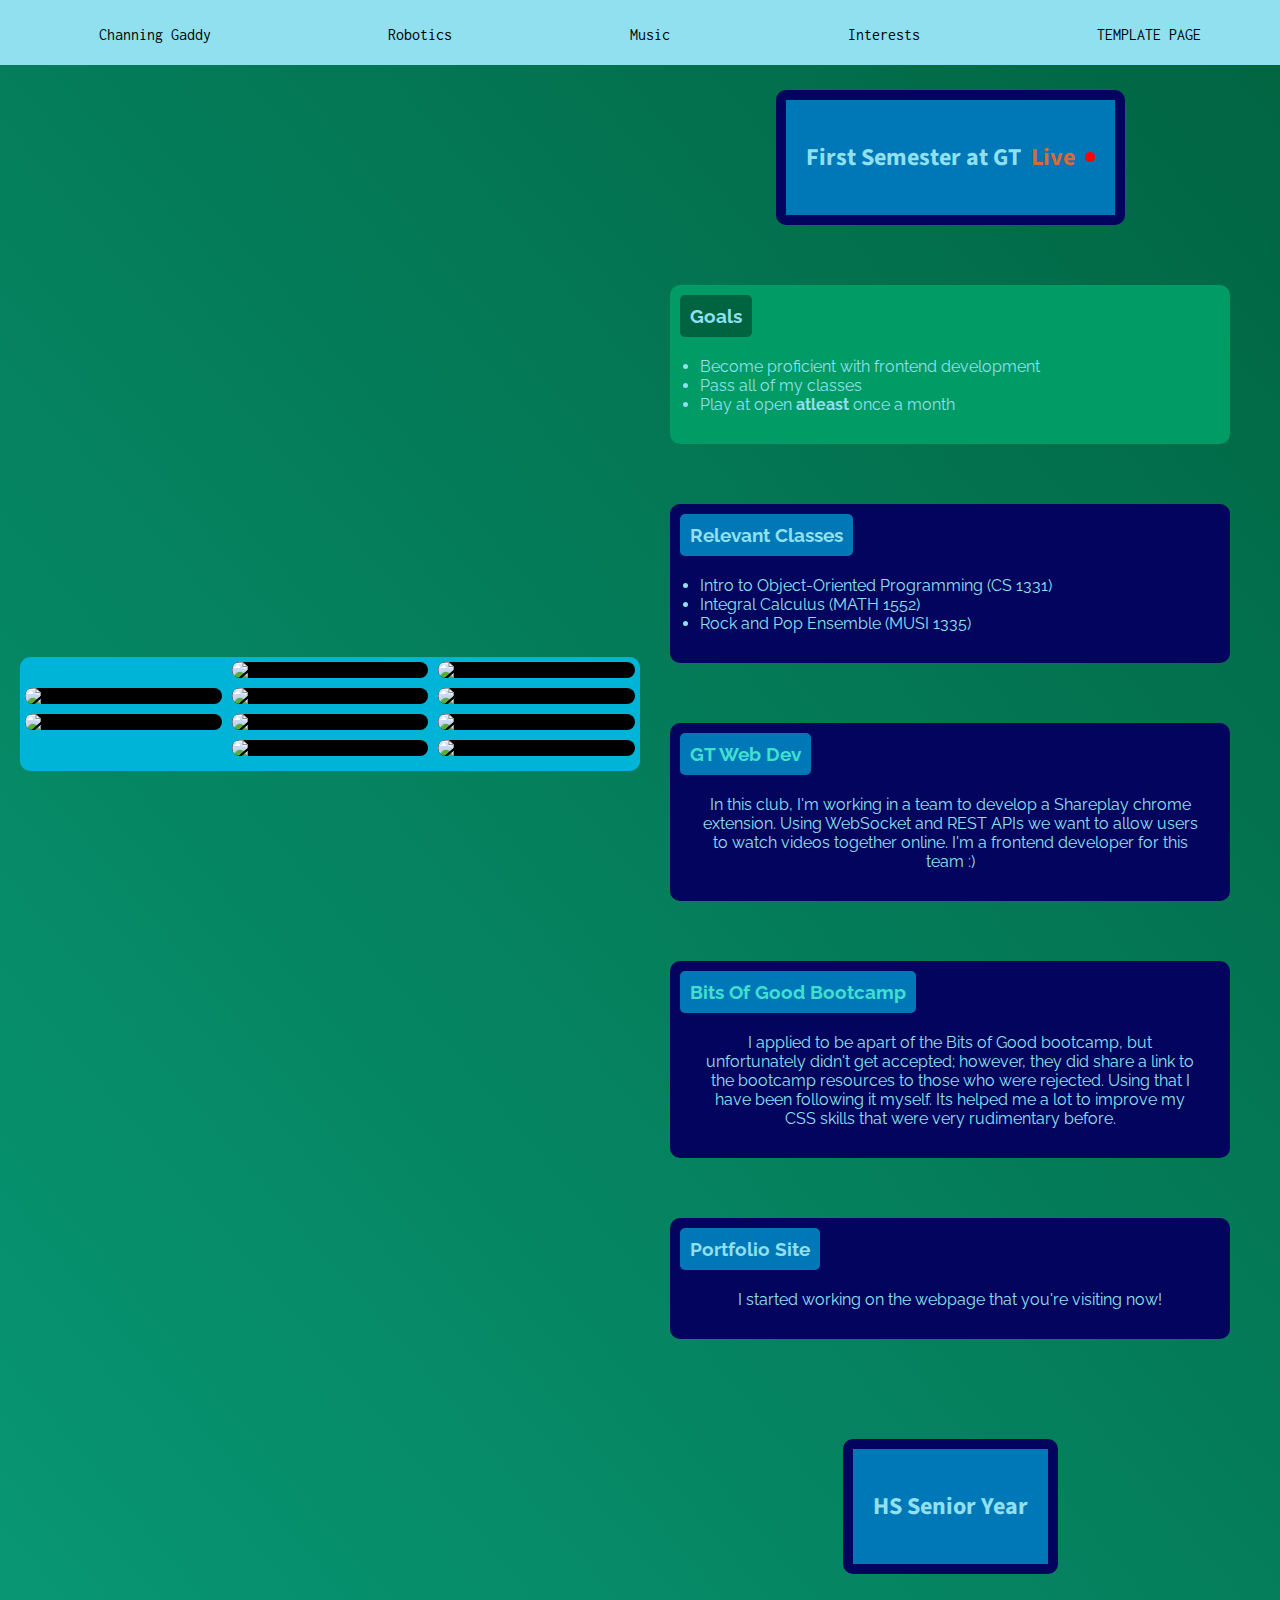
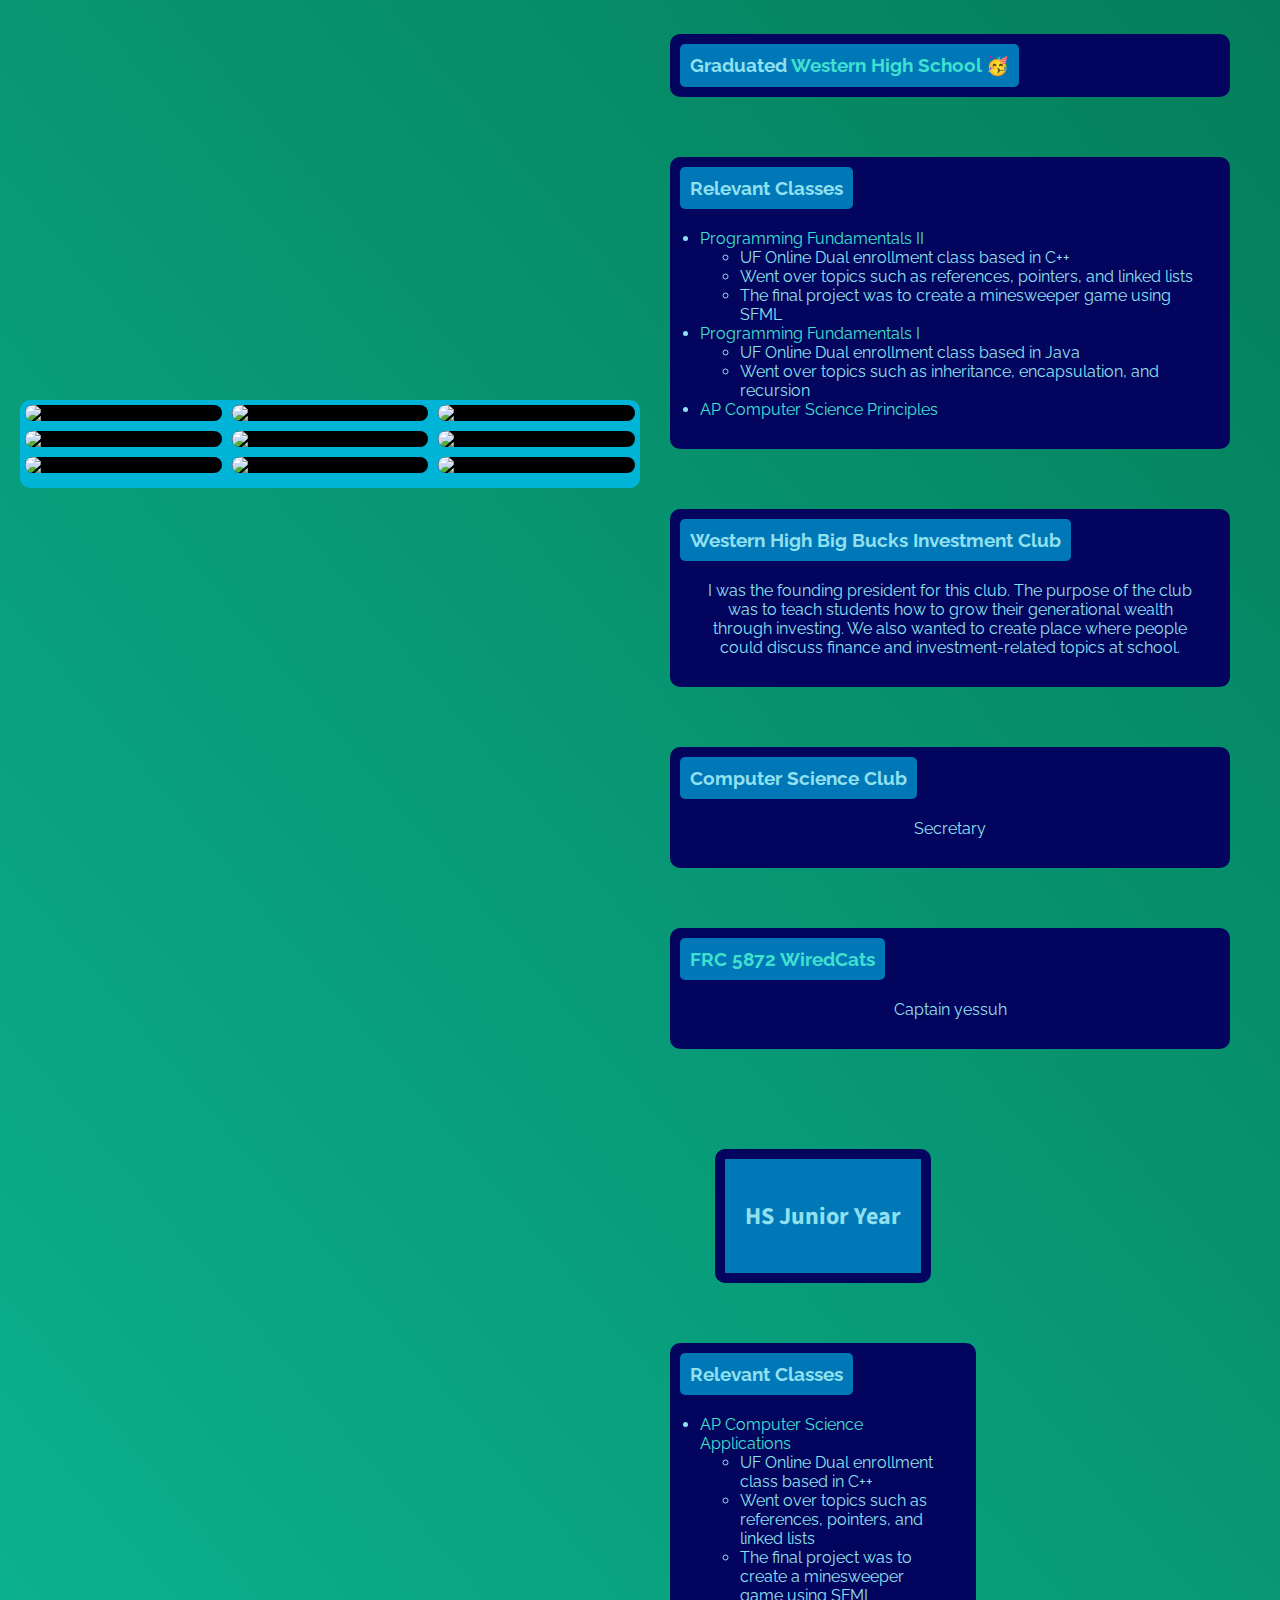
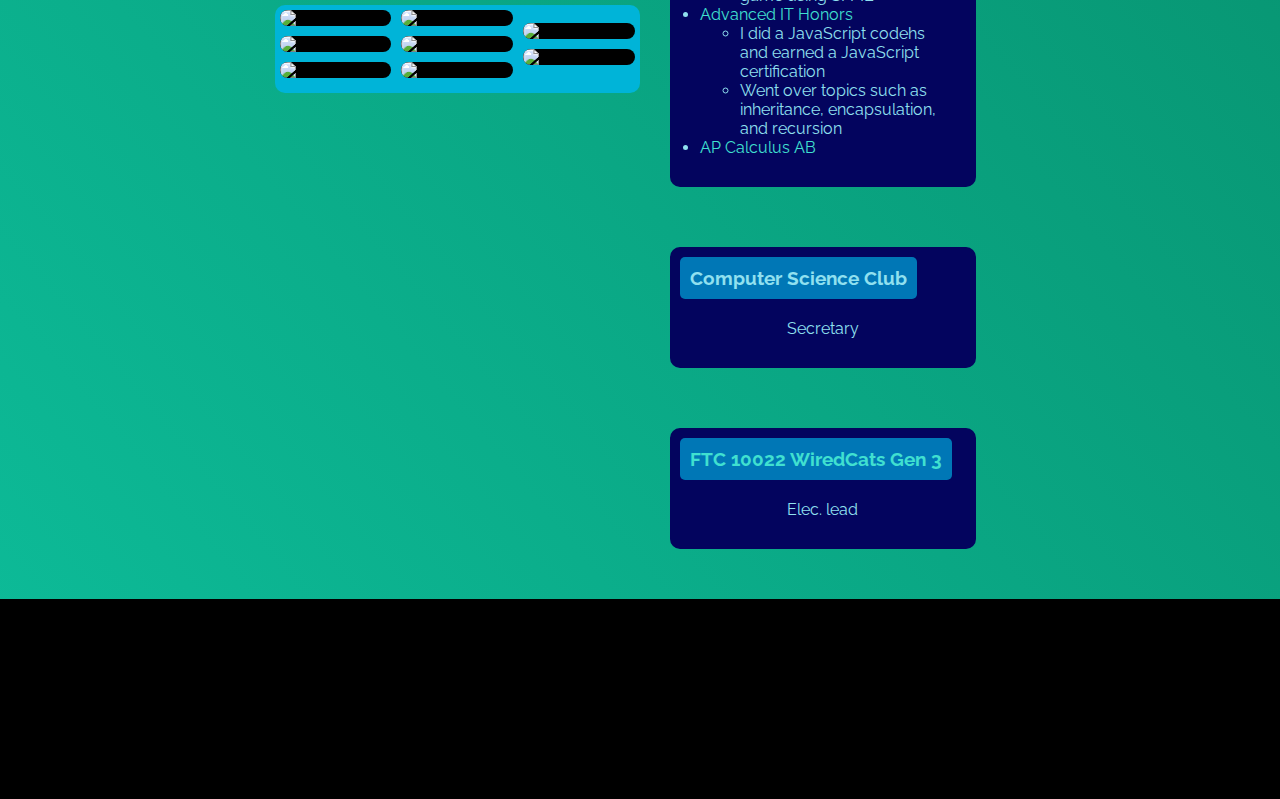
==== index.html @ 38814d3e "first commit" ====
<!DOCTYPE html>
<html lang="en">
<head>
    <meta charset="UTF-8">
    <meta http-equiv="X-UA-Compatible" content="IE=edge">
    <meta name="viewport" content="width=device-width, initial-scale=1.0">

    <link rel="stylesheet" type="text/css" href="styles.css" />
    <link rel="stylesheet" type="text/css" href="menuStyle.css" />
    <script src="https://kit.fontawesome.com/949676afa2.js" crossorigin="anonymous"></script>

    <title>Portfolio Website</title>
</head>
<body>
    <header>
        <nav class="menu">
            <p> <a class="menu-item" href="index.html">Channing Gaddy</a>  </p>
            <p> <a class="menu-item" href="robotics.html">Robotics</a> </p>
            <p> <a class="menu-item" href="music.html">Music</a> </p>
            <p> <a  class="menu-item" href="interests.html">Interests</a> </p>
            <p> <a  class="menu-item" href="template.html">TEMPLATE PAGE</a> </p>
        </nav>
      </header>

      <main>
      <div id="menu-buffer" style="height: 40px;">

      </div>


      <!-------------------------------------------- FIRST SEM @ GT ----------------------------------------------------------->
      <div id="first-sem-GT"class="about-me-section">
        <div id="first-sem-GT-collage" class="collage">
          <div id="first-sem-GT-collage-1" class="collageCol">
            
          </div>
          <div id="first-sem-GT-collage-2" class="collageCol">
            
          </div>
          <div id="first-sem-GT-collage-3" class="collageCol">
            
          </div>
          
      </div>
      
        <div class="caption-group">
          <div class="header-section">
            <h2>
              First Semester at GT 
            </h2>
            
            <h2 class="blinking" style="margin-left: 10px; color: #d7693f;">
              Live
            </h2>

            <div class="circle blinking"></div>
          </div>
          
      
          <div class="about-me" id="goals-container">
            <h3>Goals</h3>
            <ul>
              <li> Become proficient with frontend development </li>
              <li> Pass all of my classes </li>
              <li> Play at open <b>atleast</b> once a month </li>
            </ul>
          </div>

          <div class="about-me">
            <h3>Relevant Classes</h3>
            <ul>
              <li> Intro to Object-Oriented Programming (CS 1331) </li>
              <li> Integral Calculus (MATH 1552) </li>
              <li> Rock and Pop Ensemble (MUSI 1335) </li>
            </ul>
          </div>

          <div class="about-me">
            <h3><a href="https://cm.lmc.gatech.edu/portfolio/gt-webdev/">GT Web Dev</a></h3>
            <p>In this club, I'm working in a team to develop a Shareplay chrome extension. Using WebSocket and REST APIs we want to allow users to watch videos together online. I'm a frontend developer for this team :)</p>
          </div>

          <div class="about-me">
            <h3><a href="https://bitsofgood.org/"> Bits Of Good Bootcamp </a></h3>
            <p>
              I applied to be apart of the Bits of Good bootcamp, but unfortunately didn't get accepted; however, they did share a link to the bootcamp resources to those who were rejected.
              Using that I have been following it myself. Its helped me a lot to improve my CSS skills that were very rudimentary before. 
            </p>
          </div>

          <div class="about-me">
            <h3>Portfolio Site</h3>
            <p>I started working on the webpage that you're visiting now!</p>
          </div>

        </div>
      </div>

      <!-------------------------------------------- HS SENIOR YEAR ----------------------------------------------------------->
      <div id="senior" class="about-me-section">
        <div id="senior-collage"class="collage">
          <div id="senior-collage-1" class="collageCol">
          </div>
          <div id="senior-collage-2" class="collageCol">
          </div>
          <div id="senior-collage-3" class="collageCol">
          </div>
          
      </div>
      
        <div class="caption-group">
          <div class="header-section">
            <h2>
              HS Senior Year
            </h2>

          </div>
          
      
          <div class="about-me">
            <h3>Graduated <a href="https://www.browardschools.com/western">Western High School</a> &#129395</h3>
          </div>

          <div class="about-me">
            <h3>Relevant Classes</h3>
            <ul>
              <li><a href="https://dualenrollment.dce.ufl.edu/course/cop-3503-programming-fundamentals-2/">Programming Fundamentals II</a>
                <ul> 
                  <li> UF Online Dual enrollment class based in C++ </li>
                  <li> Went over topics such as references, pointers, and linked lists </li>
                  <li> The final project was to create a minesweeper game using SFML </li>
                </ul>
              </li>
              <li> <a href="https://dualenrollment.dce.ufl.edu/course/cop-3502-programming-fundamentals-1/">Programming Fundamentals I</a>
                <ul> 
                  <li> UF Online Dual enrollment class based in Java </li>
                  <li> Went over topics such as inheritance, encapsulation, and recursion </li>
                </ul>
              </li>
              <li> <a href="https://apstudents.collegeboard.org/courses/ap-computer-science-principles">AP Computer Science Principles</a> </li>
            </ul>
          </div>

          <div class="about-me">
            <h3>Western High Big Bucks Investment Club</h3>
            <p>
              I was the founding president for this club. 
              The purpose of the club was to teach students how to grow their generational wealth through investing.
              We also wanted to create place where people could discuss finance and investment-related topics at school.
            </p>
          </div>

          <div class="about-me">
            <h3>Computer Science Club</h3>
            <p>
              Secretary
            </p>
          </div>
          <div class="about-me">
            <h3> <a href="https://www.thebluealliance.com/team/5872">FRC 5872 WiredCats</a> </h3>
            <p>
              Captain yessuh
            </p>
          </div>

        </div>
      </div>

      <!-------------------------------------------- HS JUNIOR YEAR ----------------------------------------------------------->
      <div id="junior" class="about-me-section">
        <div id="junior-collage" class="collage">
          <div id="junior-collage-1" class="collageCol">
          </div>
          <div id="junior-collage-2"class="collageCol">
          </div>
          <div id="junior-collage-3" class="collageCol">
          </div>
          
      </div>
      
        <div class="caption-group">
          <div class="header-section">
            <h2>
              HS Junior Year
            </h2>
          </div>

          <div class="about-me">
            <h3>Relevant Classes</h3>
            <ul>
              <li><a href="https://apcentral.collegeboard.org/courses/ap-computer-science-a">AP Computer Science Applications</a>
                <ul> 
                  <li> UF Online Dual enrollment class based in C++ </li>
                  <li> Went over topics such as references, pointers, and linked lists </li>
                  <li> The final project was to create a minesweeper game using SFML </li>
                </ul>
              </li>
              <li> <a href="">Advanced IT Honors</a>
                <ul> 
                  <li> I did a JavaScript codehs and earned a JavaScript certification </li>
                  <li> Went over topics such as inheritance, encapsulation, and recursion </li>
                </ul>
              </li>
              <li> <a href="https://apcentral.collegeboard.org/courses/ap-calculus-ab">AP Calculus AB</a> </li>
            </ul>
          </div>

          <div class="about-me">
            <h3>Computer Science Club</h3>
            <p>
              Secretary
            </p>
          </div>
          <div class="about-me">
            <h3> <a href="https://www.thebluealliance.com/team/5872">FTC 10022 WiredCats Gen 3</a> </h3>
            <p>
              Elec. lead
            </p>
          </div>

        </div>
      </div>
      
      <!--
      <iframe allow="accelerometer; autoplay; clipboard-write; encrypted-media; gyroscope; picture-in-picture" width="400px" height="310px" src="https://youtu.be/qvtnYiFbWz4"></iframe>
      <iframe width="560" height="315" src="https://www.youtube.com/embed/qvtnYiFbWz4" title="YouTube video player" frameborder="0" allow="accelerometer; autoplay; clipboard-write; encrypted-media; gyroscope; picture-in-picture" allowfullscreen></iframe>
      <iframe class="VwdqIc" frameborder="0" allowfullscreen="1" allow="accelerometer; autoplay; clipboard-write; encrypted-media; gyroscope; picture-in-picture" title="YouTube video player" width="707" height="398" src="https://youtube.googleapis.com/embed/?autohide=1&ps=picasaweb&use_nati…mute=false&enablejsapi=1&origin=https%3A%2F%2Fphotos.google.com&widgetid=1" id="widget2" spellcheck="false"></iframe>
    -->

    </main>
    <footer id="footer">

    </footer>
</body>

<script src="app.js"></script>
</html>
---- styles.css ----
:root{
    --dark: #03045e;
    --light: #90e0ef;
    --neutral: #00B4D8;
    --lightNeutral: #00b4d8;
    --darkNeutral: #0077b6;
    --blue-grey: #0D5B6D;
    
    --turquoise: #18DFCE;
    --green-cyan: #019B65;
    --dark-green: #016441;
    
  }
  
  /** BODY **/
  body{
    display:flex;
    flex-direction: column;
    background: linear-gradient(50deg, #0DBD9A, var(--dark-green));
    padding: 0px;
    margin: 0px;
    height: 100%;
  }

    /** MAIN STYLING **/
    /** abides by the body flexbox**/
    main{
        display: flex;
        align-items: center;
        flex-direction: column;
    }

        /** TITLE STYLEING **/
        /** abides by the main flexbox**/
        .page-title{
            font-family: Raleway;
            color: var(--light);
            align-self: center;
            width: fit-content;
            font-size: 60px;
        }

        
        /** ABOUT ME SECTION **/
        /** abides by the main flexbox**/
        .about-me-section{
            background-color: transparent;
            padding: 20px;
            display: flex;
            flex-direction: row;
        }
        
            /** COLLAGE **/
            /** abides by the .about-me-section flexbox**/
            .collage{
                width: 50%;
                height: fit-content;

                background-color: var(--lightNeutral);

                border-radius: 10px;

                display: flex;
                flex-wrap: nowrap;
                flex-direction: row;
                justify-content: center;
                align-items: center;
                align-self: center;
            }

            .collageCol{
                width: 50%;
                display: flex;
                flex-wrap: nowrap;
                flex-direction: column;
                background-color: transparent;
                justify-content: space-between;

                margin: 5px;
            }
            
            /** abides by the collage flexbox**/
            img{
                width: 100%;
                margin-bottom: 10px;
                border-radius: 10px;
                border: 0px solid;
                background-color: black;
            }
        
            /** CAPTION **/
            /** abides by the .about-me-section flexbox**/
            .caption-group{
                width: 50%;
                display: flex;
                flex-direction: column;
                /*background-color: var(--light);*/
            }
            
            #goals-container{
                background-color: var(--green-cyan);
                border-color: var(--green-cyan);
            }

            #goals-container > h3{
                color: var(--light);
                background-color: var(--dark-green);
            }

            .about-me{
                height: wrap-content;
                background-color: var(--dark);
                border-radius: 20px;
                margin: 30px;
                display: flex;
                align-items: center;
                justify-content: center;
                flex-direction: column;
                color: var(--light);
                border-radius: 10px;
                border: 10px solid;
                border-color: var(--dark);
            }

            .about-me > h3{
                align-self: flex-start;
                background-color: var(--darkNeutral);
                border-radius: 5px;
                padding: 10px;
                margin: 0px;
                font-family: Raleway;

            }

            .about-me > *{
                padding: 20px;
                background-color: transparent;
                margin: 0px;
                text-align: center;
                font-family: Raleway;
            }

            .about-me > p{
                padding: 20px;
                background-color: transparent;
                margin: 0px;
                text-align: center;
                font-family: Raleway;
            }

            .about-me > ul{
                padding: 20px;
                background-color: transparent;
                margin: 0px;
                text-align: left;
                font-family: Raleway;
                align-self: flex-start;
            }


                /** abides by the about-me flexbox**/
                .nav-btns{
                    display:flex;
                    flex-direction: column;
                    height: 35%; 
                    justify-content: space-around;
                    align-items: center;
                }
                
                button{
                    width: 20%;
                }

    /** FOOTER **/
    /** abides by the body flexbox **/
    .wrapper {
        min-height: 100%;
        height: auto !important;
        height: 100%;
        margin: 0 auto -200px; /* the bottom margin is the negative value of the footer's height */
    }

    footer, .push{
        background-color: yellow;
        color: var(--light);
        height: 200px; /*push must be the same height as the footer*/
        display: flex;
        justify-self: end;
        justify-content: center;
        font-family: Poppins;
    }

    .header-section{
        height: wrap-content;
        background-color: var(--darkNeutral);
        margin: 30px;
        display: flex;
        align-items: center;
        justify-content: center;
        flex-direction: row;
        color: var(--light);
        width: fit-content;
        height: fit-content;
        border-radius: 10px;
        border: 10px solid;
        border-color: var(--dark);
        font-family: Source Sans Pro;
        padding: 20px;
        
        align-self: center;

    }

    .live > * {
        animation: blink 1.7s infinite;
    }

    .circle{
        border-radius: 20px;
        background-color: red;
        width: 10px;
        height: 10px;
        margin-left: 10px;
    }


    .blinking{
        animation: blink 1.7s infinite;
    }

    a{
        font-family: inherit;
        color: turquoise;
        text-decoration: none;
    }

    a:hover{
        color: var(--green-cyan);
    }
---- menuStyle.css ----
@import url('https://fonts.googleapis.com/css2?family=Bungee+Spice&family=Inconsolata&family=Poppins&family=Raleway:wght@700&family=Source+Sans+Pro:ital,wght@0,400;0,600;1,400&display=swap');

/**
IMPORTED FONTS:
    POPPINS
    INCONSOLATA
    BUNGEE SPICE
    RALEWAY
    SOURCE SANS PRO
**/

:root{
    --dark: #03045e;
    --light: #90e0ef;
    --neutral: #00B4D8;
    --lightNeutral: #00b4d8;
    --darkNeutral: #0077b6;
    --blue-grey: #0D5B6D;
    
    --turquoise: #18DFCE;
    --green-cyan: #019B65;
    --dark-green: #016441;
    
  }

  body{
    width: 100%;
    background-color: red;
  }

/** MENU STYLING **/
    /** abides by the body flexbox**/
    .menu{
        position: fixed;
        top: 0;
        left: 0;
        overflow: hidden;
        margin: 0 auto;
        
        color: var(--neutral);
        background-color: var(--light);
        width: 100%;
        height: 3.5vw;
        padding: 10px;
        align-self:center;
        display: flex;
        justify-content: space-around;

        z-index: 999;
    }

    /** abides by the menu flexbox**/
    .menu-item{
        font-family: Inconsolata;
        text-decoration: none;
        color: black;
    } 

    .menu-item:hover{
        color:red;
    }

    .page-title{
        font-family: Raleway;
        color: var(--light);
        align-self: center;
        width: fit-content;
        font-size: 60px;
    }

    /** FOOTER **/
    /** abides by the body flexbox **/
    .wrapper {
        min-height: 100%;
        height: auto !important;
        height: 100%;
        margin: 0 auto -200px; /* the bottom margin is the negative value of the footer's height */
    }

    #footer{
        background-color: black;
        color: var(--light);
        height: 200px; /*push must be the same height as the footer*/
        display: flex;
        justify-self: end;
        justify-content: center;
        font-family: Poppins;
        width: 100%;
    }
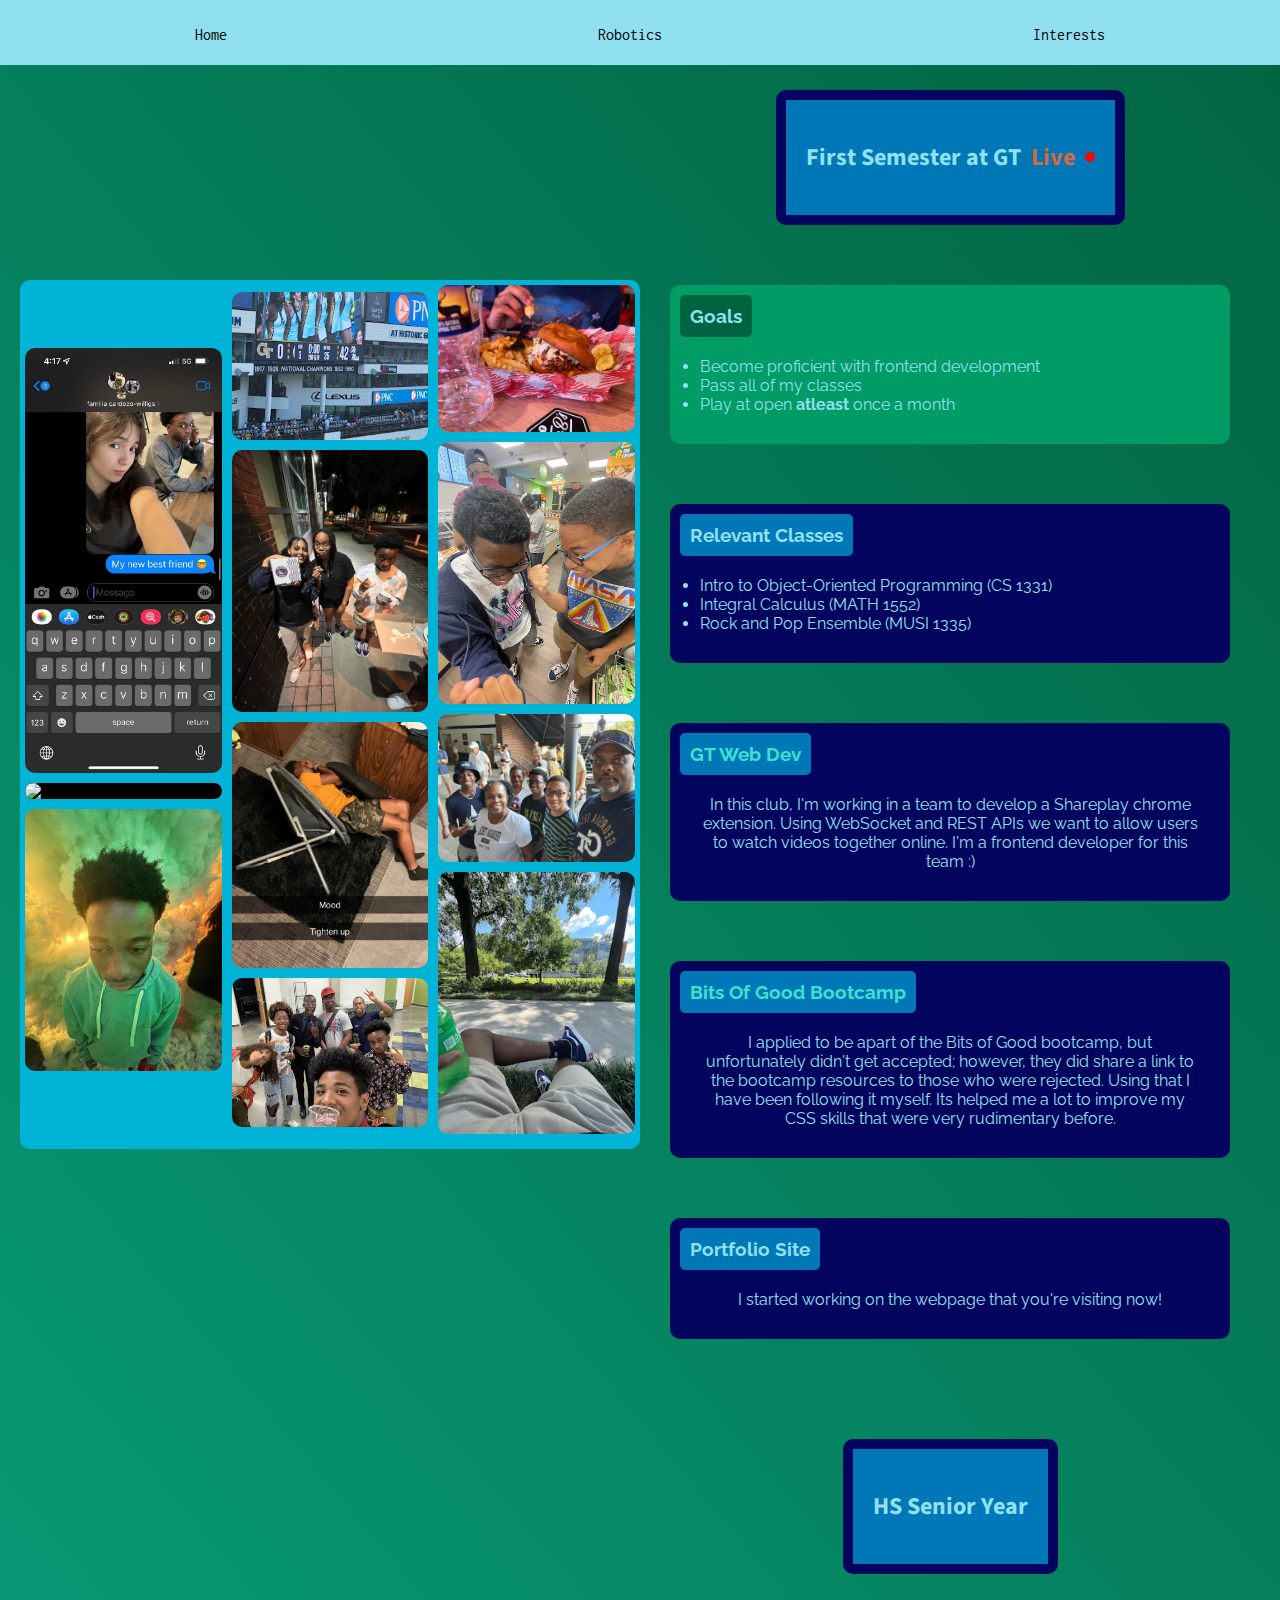
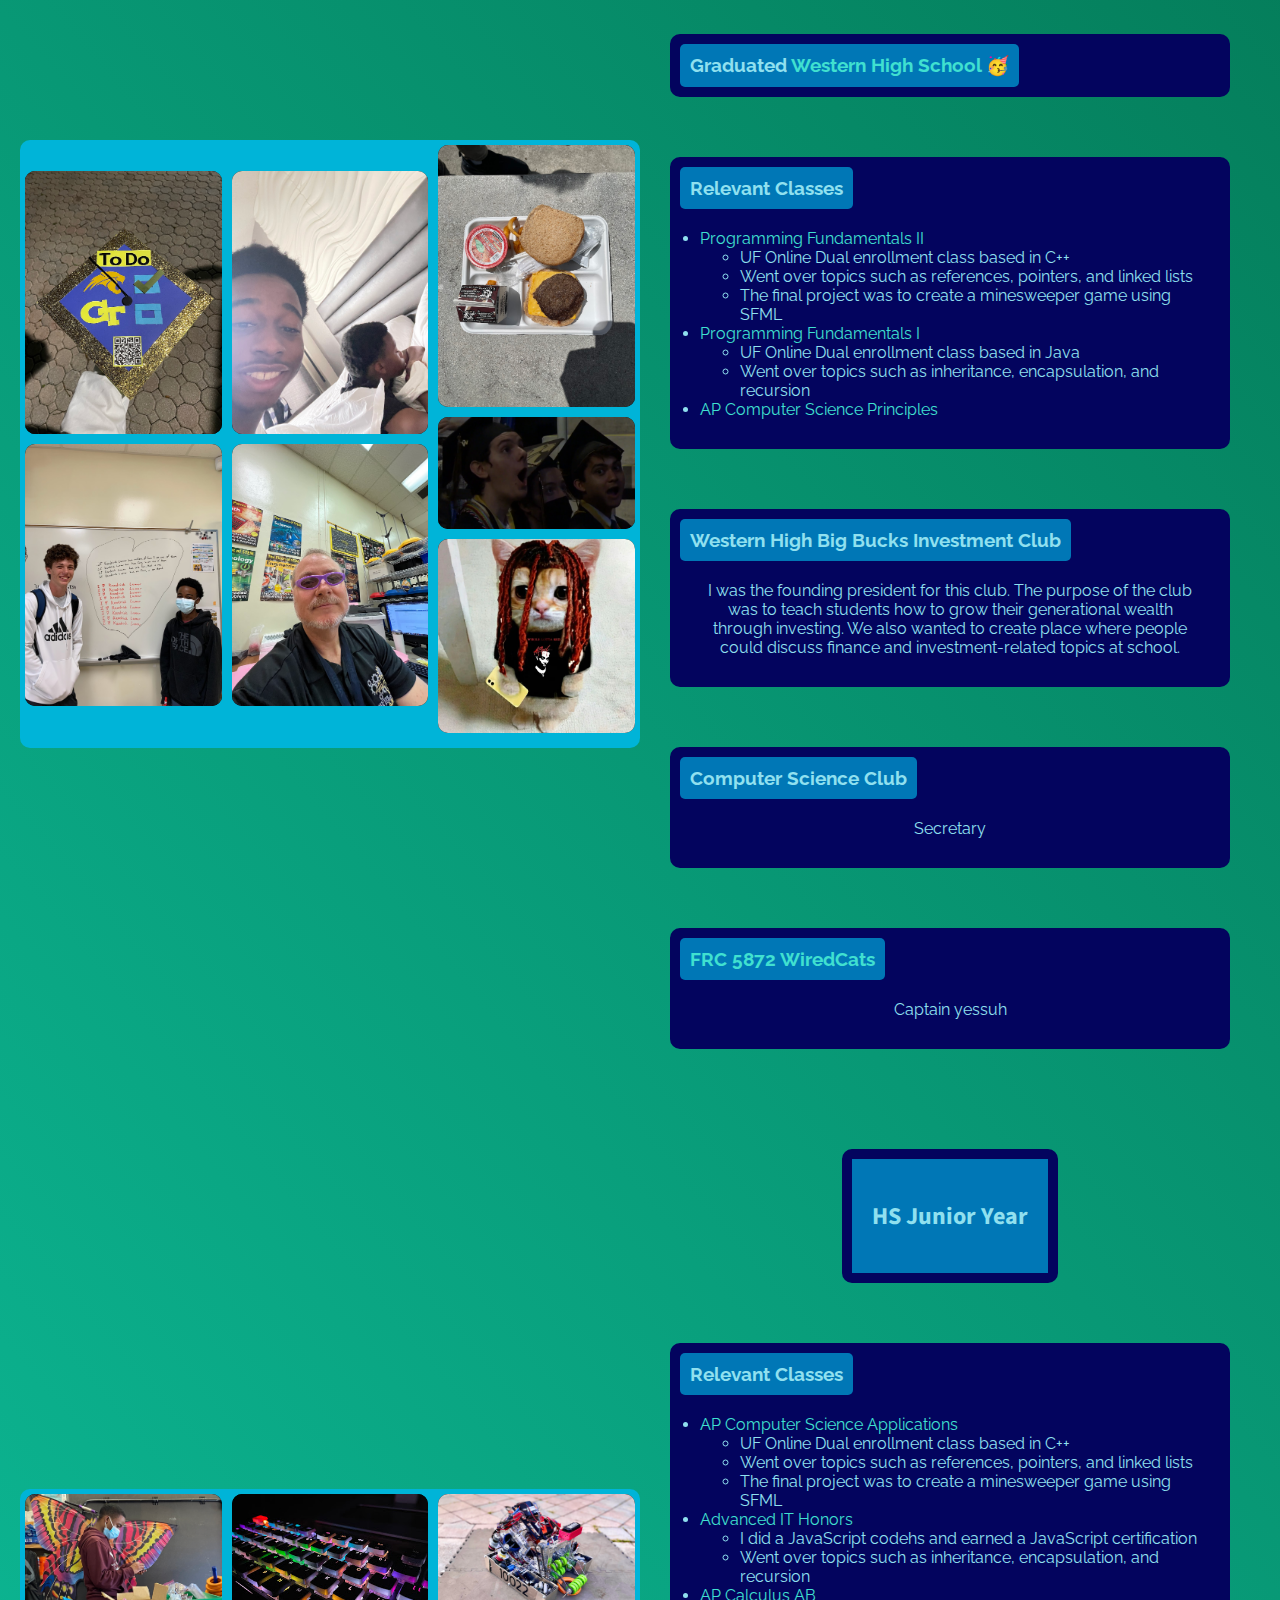
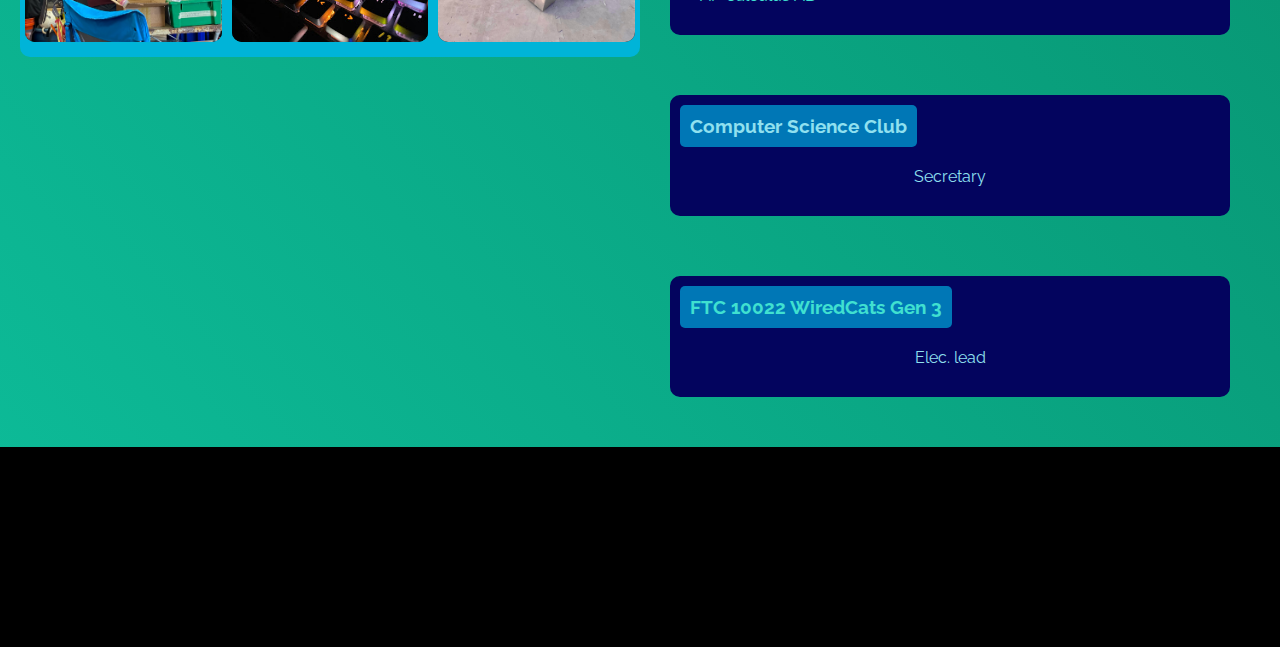
==== commit 34f71309: "took music and template page off the menu bar since both are unfinished style-wise" ====
--- a/index.html
+++ b/index.html
@@ -14,11 +14,9 @@
 <body>
     <header>
         <nav class="menu">
-            <p> <a class="menu-item" href="index.html">Channing Gaddy</a>  </p>
+            <p> <a class="menu-item" href="index.html">Home</a>  </p>
             <p> <a class="menu-item" href="robotics.html">Robotics</a> </p>
-            <p> <a class="menu-item" href="music.html">Music</a> </p>
             <p> <a  class="menu-item" href="interests.html">Interests</a> </p>
-            <p> <a  class="menu-item" href="template.html">TEMPLATE PAGE</a> </p>
         </nav>
       </header>
 
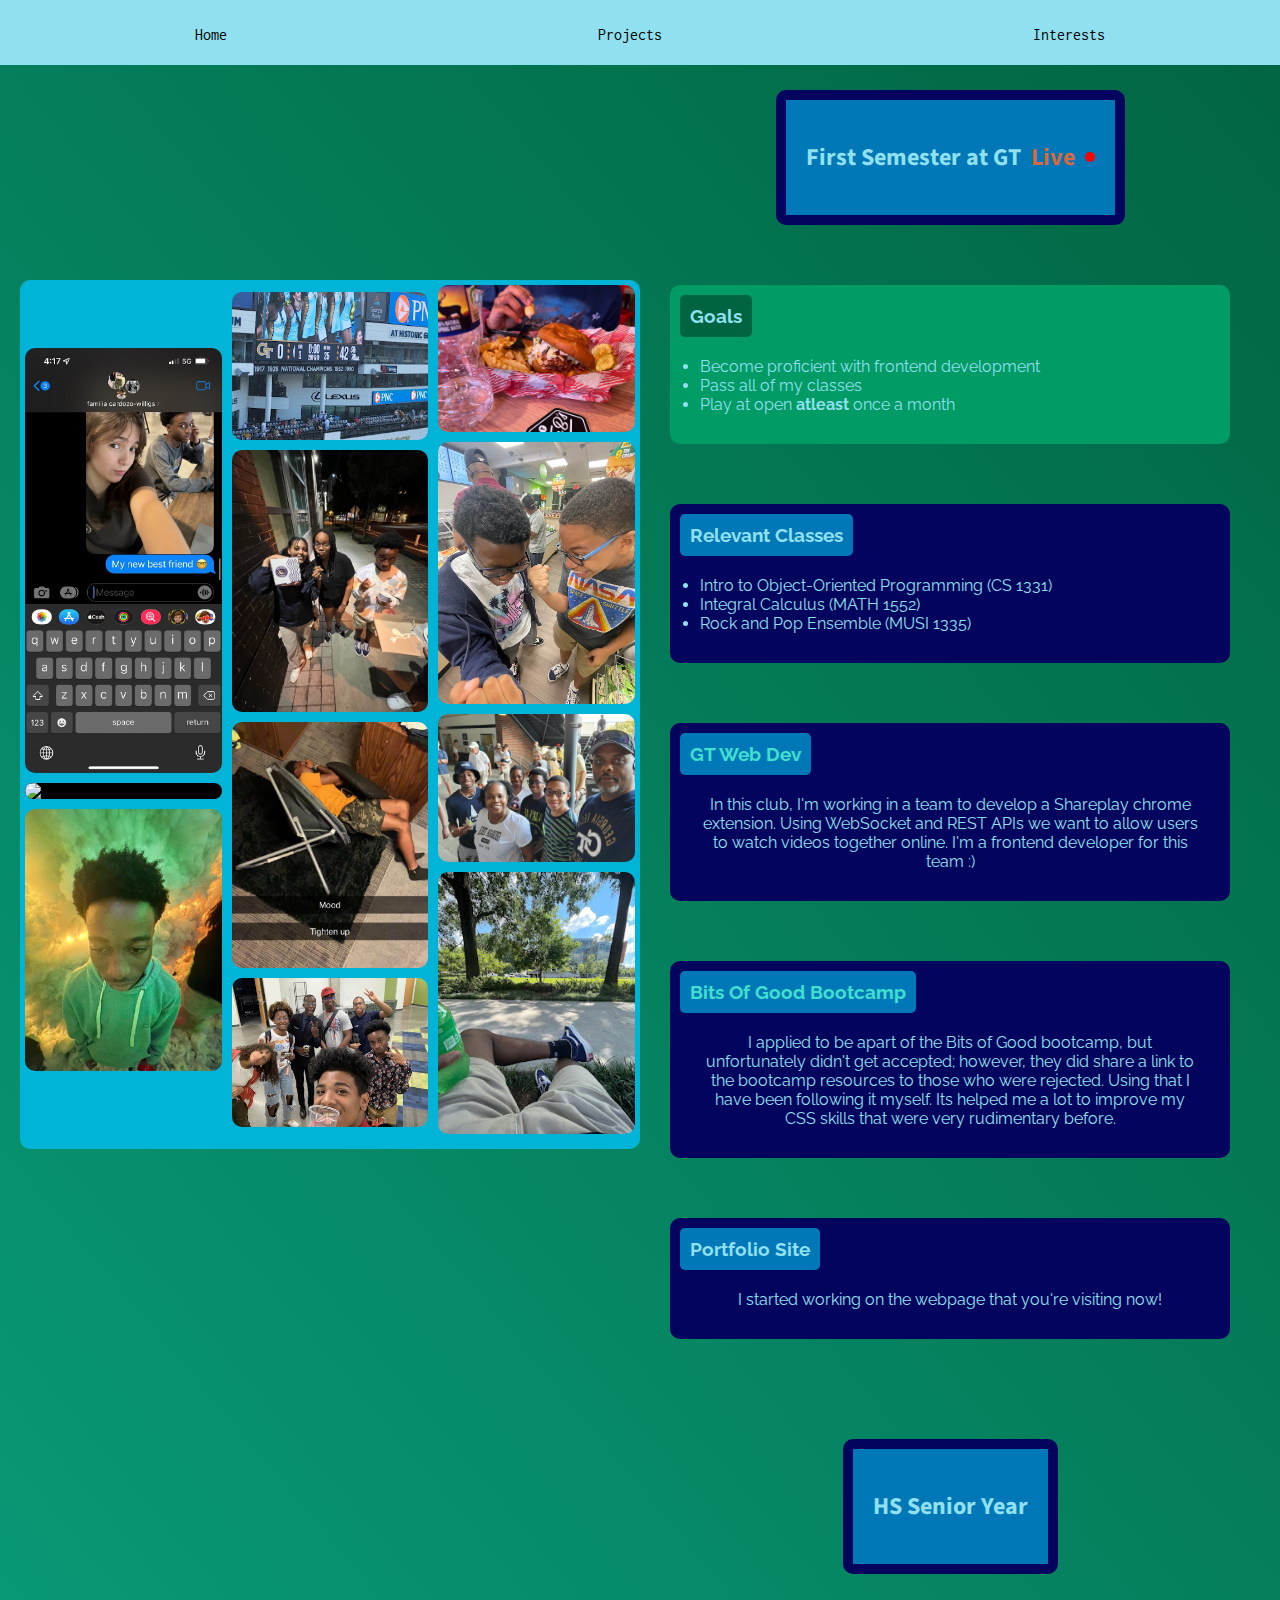
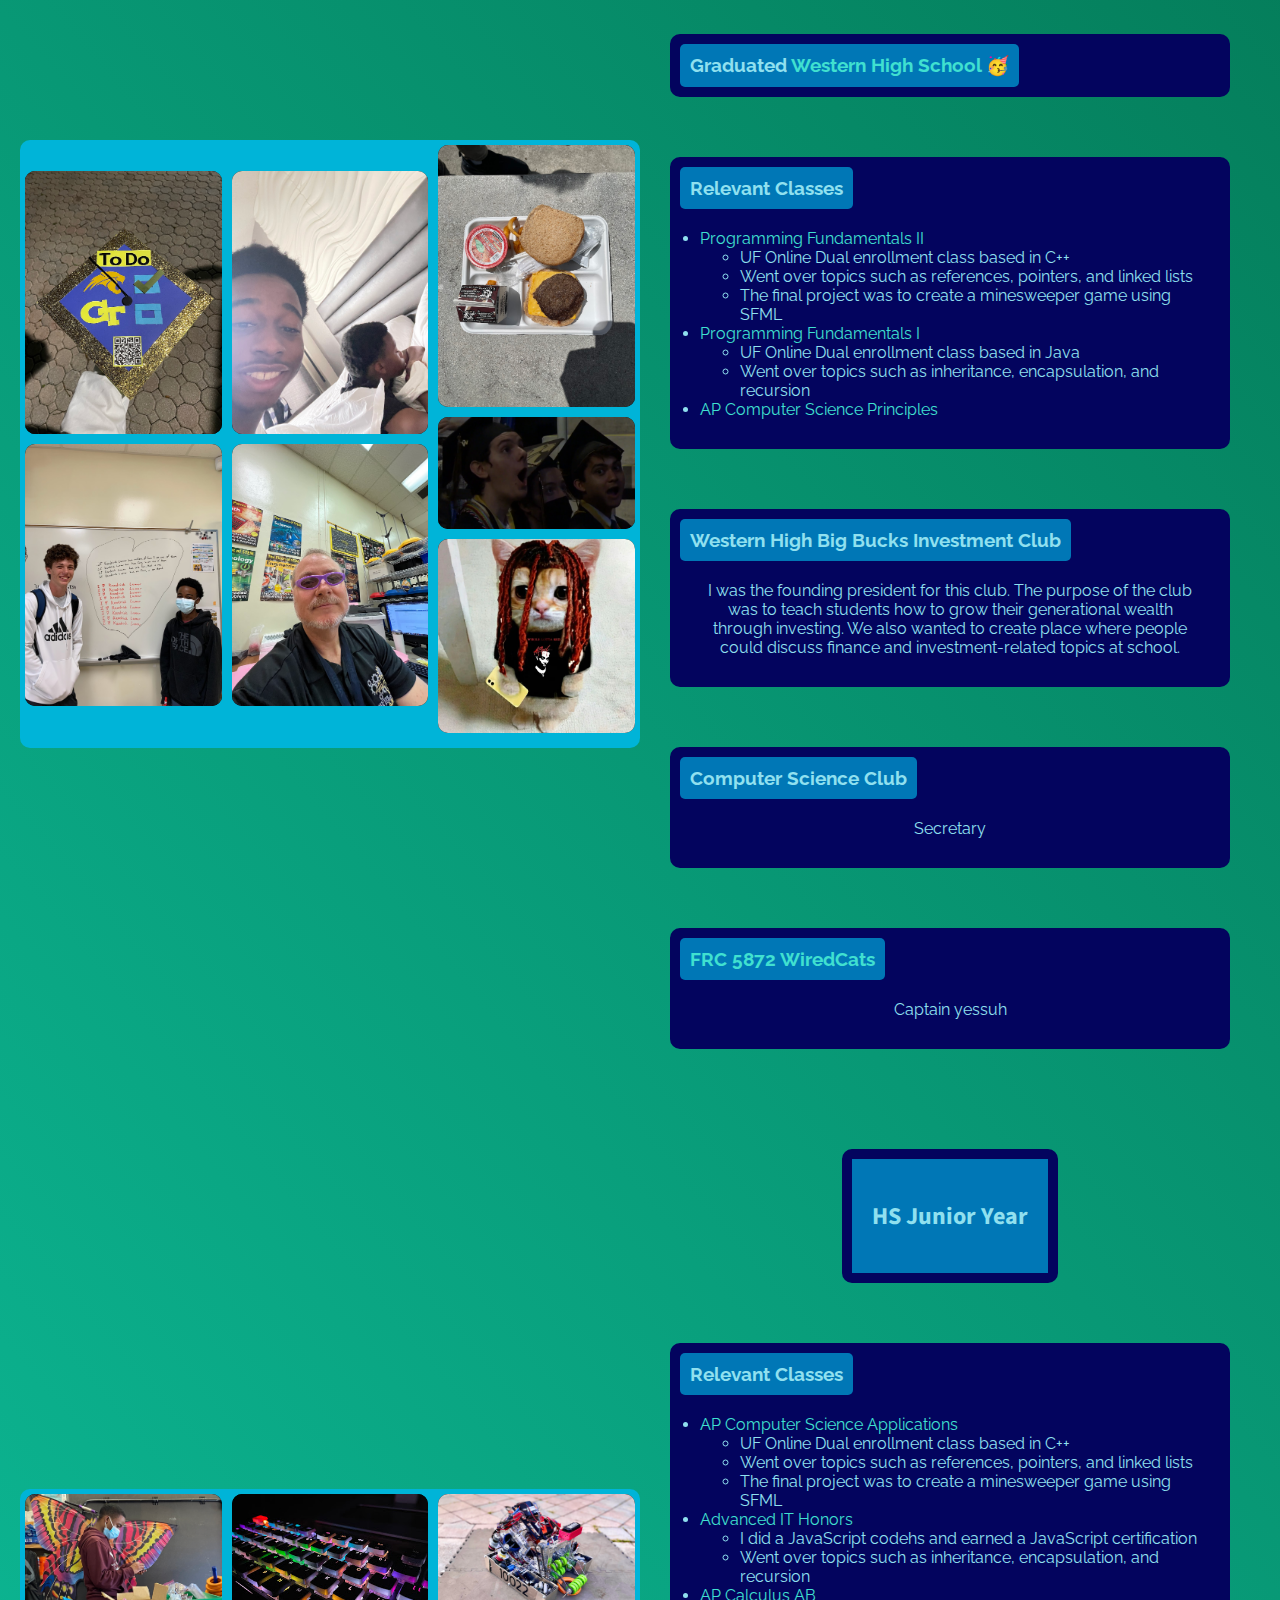
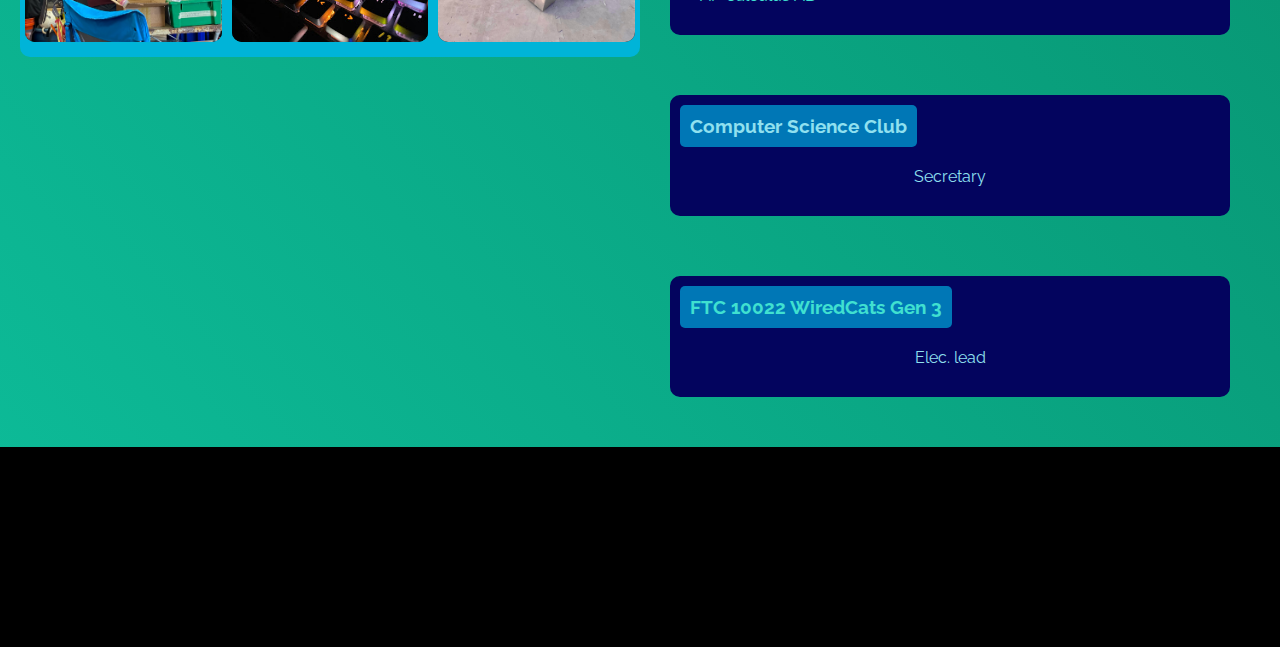
==== commit 33fd3608: "changed name of robotics page to project page" ====
--- a/index.html
+++ b/index.html
@@ -15,7 +15,7 @@
     <header>
         <nav class="menu">
             <p> <a class="menu-item" href="index.html">Home</a>  </p>
-            <p> <a class="menu-item" href="robotics.html">Robotics</a> </p>
+            <p> <a class="menu-item" href="robotics.html">Projects</a> </p>
             <p> <a  class="menu-item" href="interests.html">Interests</a> </p>
         </nav>
       </header>
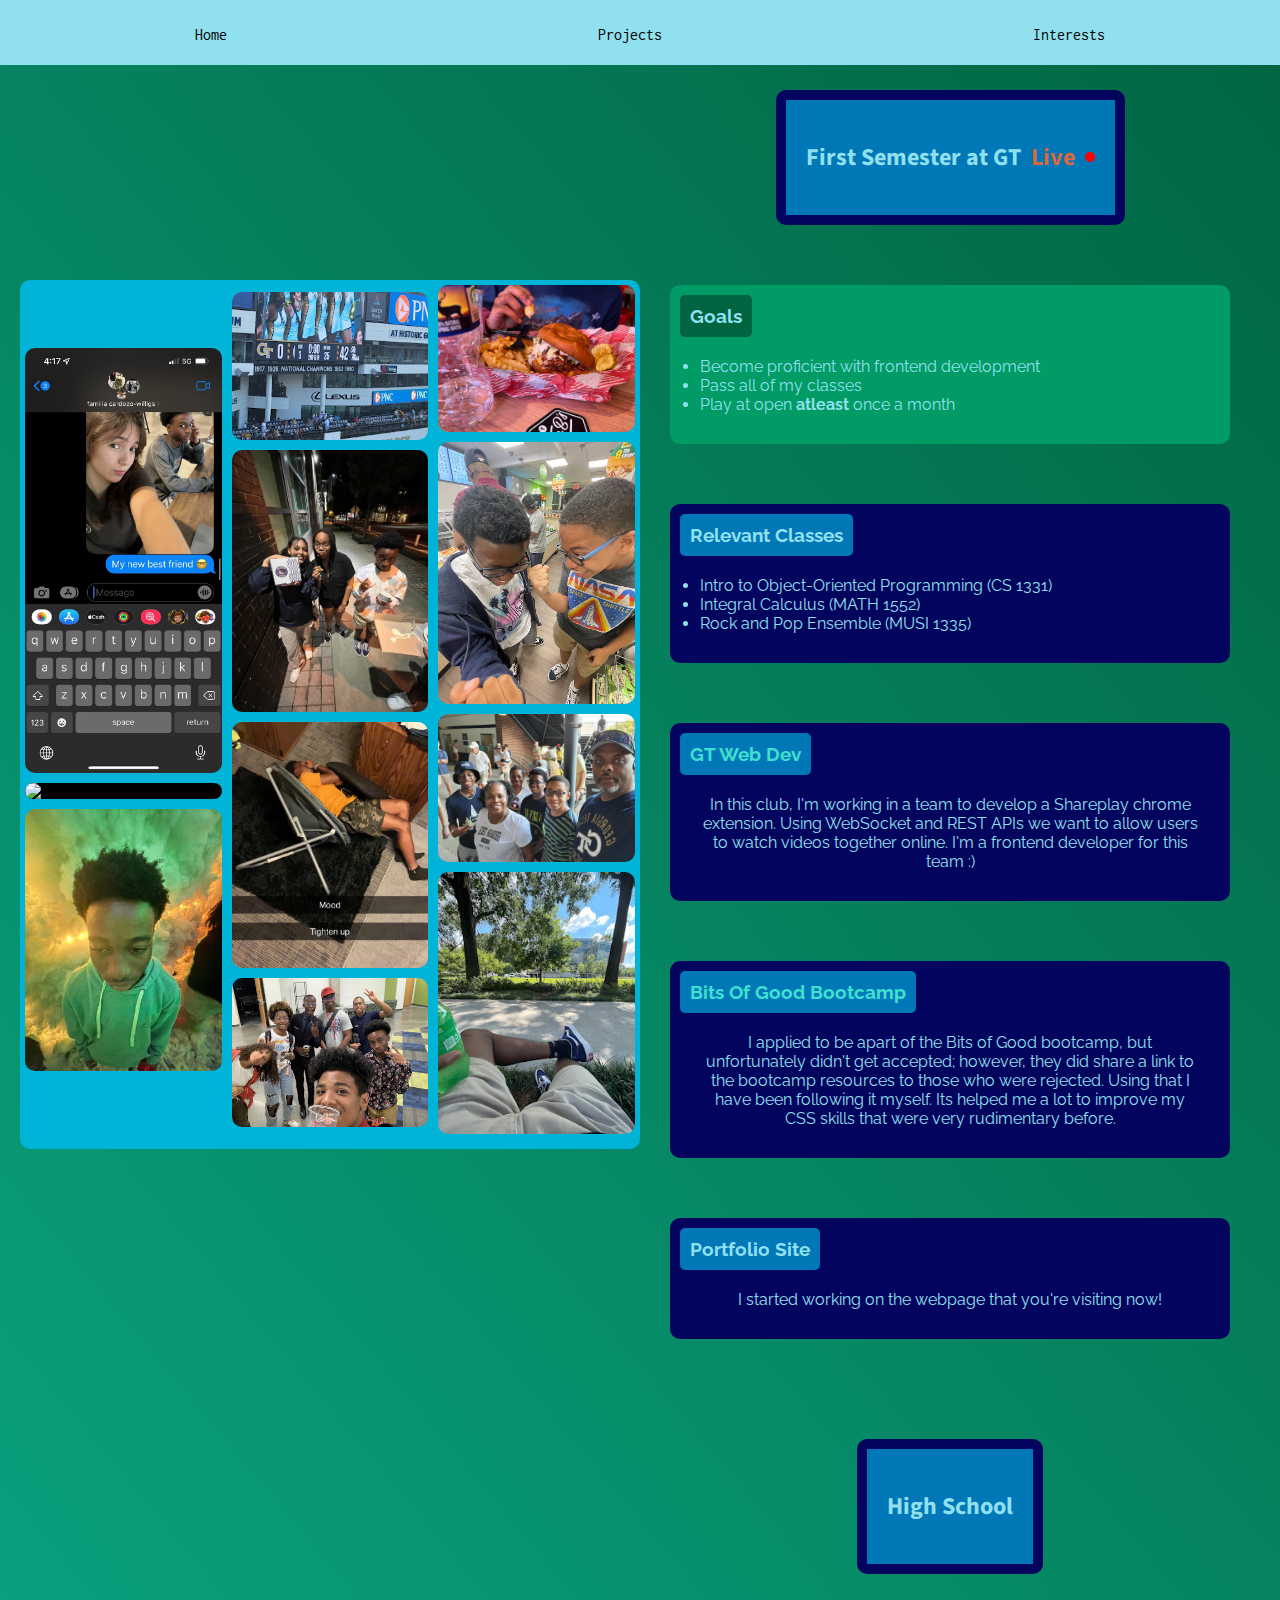
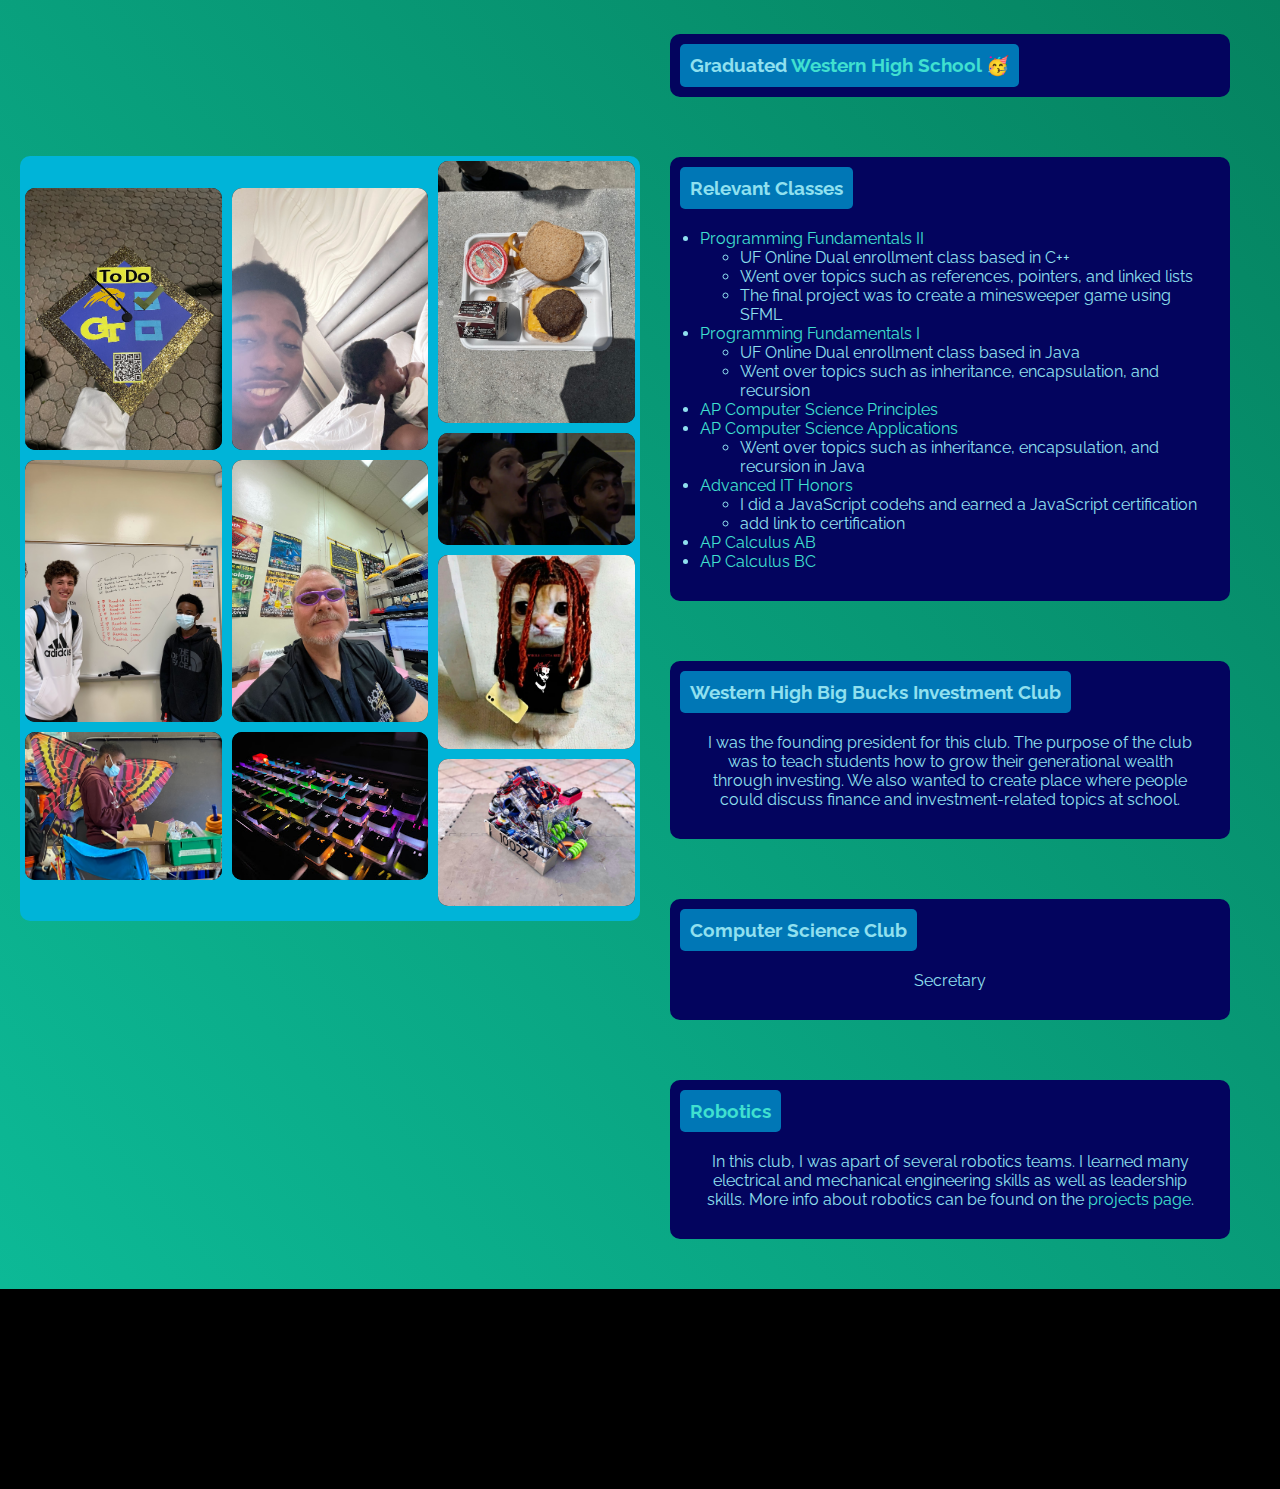
==== commit 6fd3ed76: "made one high school section instead of dividing it by years" ====
--- a/index.html
+++ b/index.html
@@ -94,7 +94,7 @@
         </div>
       </div>
 
-      <!-------------------------------------------- HS SENIOR YEAR ----------------------------------------------------------->
+      <!-------------------------------------------- HIGH SCHOOL ----------------------------------------------------------->
       <div id="senior" class="about-me-section">
         <div id="senior-collage"class="collage">
           <div id="senior-collage-1" class="collageCol">
@@ -109,7 +109,7 @@
         <div class="caption-group">
           <div class="header-section">
             <h2>
-              HS Senior Year
+              High School
             </h2>
 
           </div>
@@ -136,6 +136,20 @@
                 </ul>
               </li>
               <li> <a href="https://apstudents.collegeboard.org/courses/ap-computer-science-principles">AP Computer Science Principles</a> </li>
+              <li><a href="https://apcentral.collegeboard.org/courses/ap-computer-science-a">AP Computer Science Applications</a>
+                <ul>
+                  <li> Went over topics such as inheritance, encapsulation, and recursion in Java </li>
+                </ul>
+              </li>
+              <li> <a href="">Advanced IT Honors</a>
+                <ul> 
+                  <li> I did a JavaScript codehs and earned a JavaScript certification </li>
+                  <li> add link to certification </li>
+                </ul>
+              </li>
+              <li> <a href="https://apcentral.collegeboard.org/courses/ap-calculus-ab">AP Calculus AB</a> </li>
+              <li> <a href="https://apcentral.collegeboard.org/courses/ap-calculus-ab">AP Calculus BC</a> </li>
+            </ul>
             </ul>
           </div>
 
@@ -155,75 +169,16 @@
             </p>
           </div>
           <div class="about-me">
-            <h3> <a href="https://www.thebluealliance.com/team/5872">FRC 5872 WiredCats</a> </h3>
+            <h3><a href="robotics.html">Robotics</a></h3>
             <p>
-              Captain yessuh
+              In this club, I was apart of several robotics teams. 
+              I learned many electrical and mechanical engineering skills as well as leadership skills.
+              More info about robotics can be found on the <a href="robotics.html">projects page</a>.
             </p>
           </div>
 
         </div>
       </div>
-
-      <!-------------------------------------------- HS JUNIOR YEAR ----------------------------------------------------------->
-      <div id="junior" class="about-me-section">
-        <div id="junior-collage" class="collage">
-          <div id="junior-collage-1" class="collageCol">
-          </div>
-          <div id="junior-collage-2"class="collageCol">
-          </div>
-          <div id="junior-collage-3" class="collageCol">
-          </div>
-          
-      </div>
-      
-        <div class="caption-group">
-          <div class="header-section">
-            <h2>
-              HS Junior Year
-            </h2>
-          </div>
-
-          <div class="about-me">
-            <h3>Relevant Classes</h3>
-            <ul>
-              <li><a href="https://apcentral.collegeboard.org/courses/ap-computer-science-a">AP Computer Science Applications</a>
-                <ul> 
-                  <li> UF Online Dual enrollment class based in C++ </li>
-                  <li> Went over topics such as references, pointers, and linked lists </li>
-                  <li> The final project was to create a minesweeper game using SFML </li>
-                </ul>
-              </li>
-              <li> <a href="">Advanced IT Honors</a>
-                <ul> 
-                  <li> I did a JavaScript codehs and earned a JavaScript certification </li>
-                  <li> Went over topics such as inheritance, encapsulation, and recursion </li>
-                </ul>
-              </li>
-              <li> <a href="https://apcentral.collegeboard.org/courses/ap-calculus-ab">AP Calculus AB</a> </li>
-            </ul>
-          </div>
-
-          <div class="about-me">
-            <h3>Computer Science Club</h3>
-            <p>
-              Secretary
-            </p>
-          </div>
-          <div class="about-me">
-            <h3> <a href="https://www.thebluealliance.com/team/5872">FTC 10022 WiredCats Gen 3</a> </h3>
-            <p>
-              Elec. lead
-            </p>
-          </div>
-
-        </div>
-      </div>
-      
-      <!--
-      <iframe allow="accelerometer; autoplay; clipboard-write; encrypted-media; gyroscope; picture-in-picture" width="400px" height="310px" src="https://youtu.be/qvtnYiFbWz4"></iframe>
-      <iframe width="560" height="315" src="https://www.youtube.com/embed/qvtnYiFbWz4" title="YouTube video player" frameborder="0" allow="accelerometer; autoplay; clipboard-write; encrypted-media; gyroscope; picture-in-picture" allowfullscreen></iframe>
-      <iframe class="VwdqIc" frameborder="0" allowfullscreen="1" allow="accelerometer; autoplay; clipboard-write; encrypted-media; gyroscope; picture-in-picture" title="YouTube video player" width="707" height="398" src="https://youtube.googleapis.com/embed/?autohide=1&ps=picasaweb&use_nati…mute=false&enablejsapi=1&origin=https%3A%2F%2Fphotos.google.com&widgetid=1" id="widget2" spellcheck="false"></iframe>
-    -->
 
     </main>
     <footer id="footer">
--- a/styles.css
+++ b/styles.css
@@ -1,3 +1,5 @@
+@import url('https://fonts.googleapis.com/css2?family=Bungee+Spice&family=Inconsolata&family=Poppins&family=Raleway:wght@700&family=Source+Sans+Pro:ital,wght@0,400;0,600;1,400&display=swap');
+
 :root{
     --dark: #03045e;
     --light: #90e0ef;
